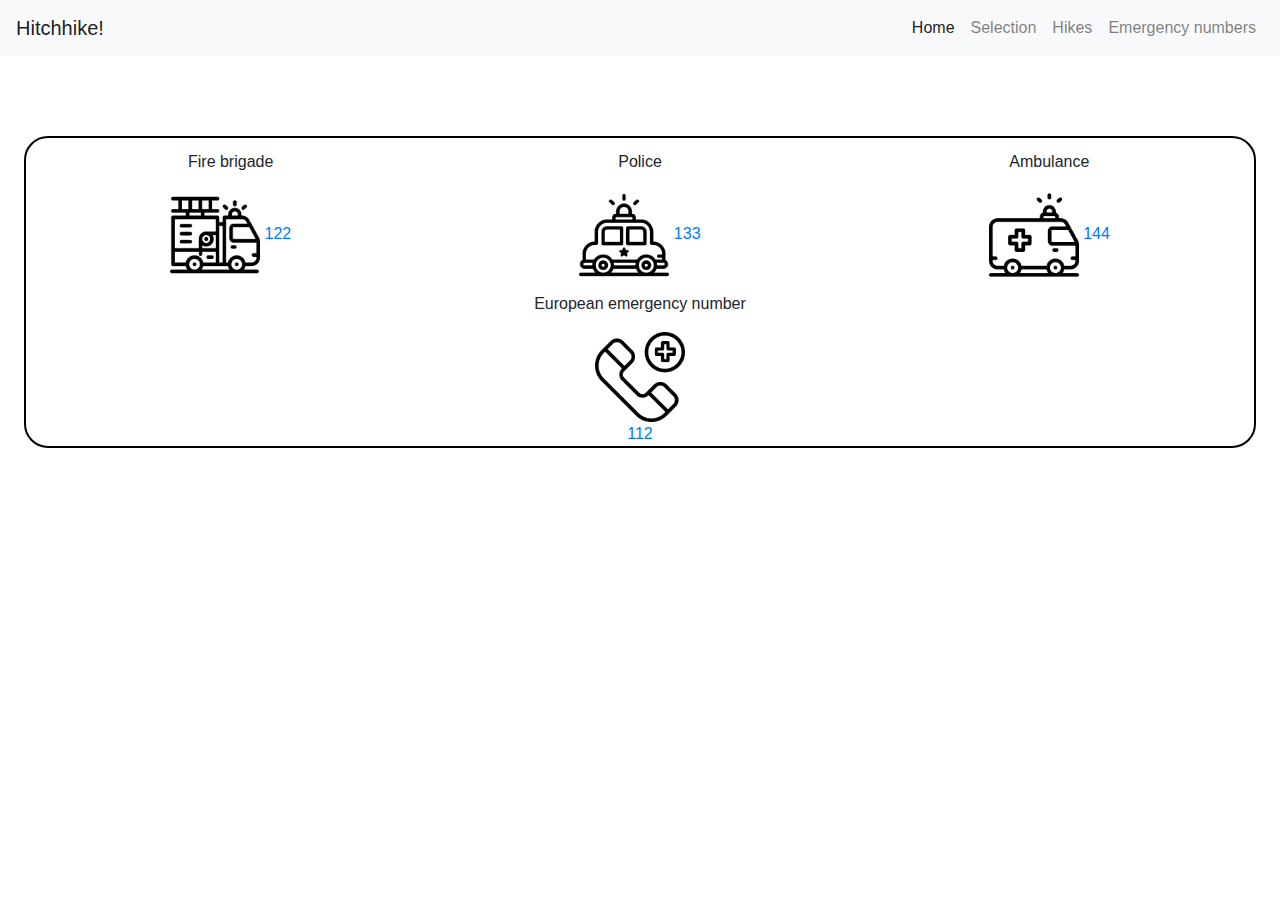
==== emergency.html @ 6195a1d3 "All the changes" ====
<!DOCTYPE html>
<html lang="en">
<head>
    <meta charset="UTF-8">
    <meta http-equiv="X-UA-Compatible" content="IE=edge">
    <meta name="viewport" content="width=device-width, initial-scale=1.0">
    <link rel="stylesheet" href="css/emergency.css">
    <link rel="preconnect" href="https://fonts.gstatic.com">
    <script src="index.js"></script>
    <link rel="stylesheet" href="https://maxcdn.bootstrapcdn.com/bootstrap/4.0.0/css/bootstrap.min.css">
    <script src="https://ajax.googleapis.com/ajax/libs/jquery/3.3.1/jquery.min.js"></script>
    <script src="https://cdnjs.cloudflare.com/ajax/libs/popper.js/1.12.9/umd/popper.min.js"></script>
    <script src="https://maxcdn.bootstrapcdn.com/bootstrap/4.0.0/js/bootstrap.min.js"></script>
    <link href="https://fonts.googleapis.com/css2?family=Montserrat:wght@300&display=swap" rel="stylesheet"> 
    <link rel="stylesheet" href="https://cdnjs.cloudflare.com/ajax/libs/font-awesome/4.7.0/css/font-awesome.min.css">
    <link rel="preconnect" href="https://fonts.googleapis.com">
    <link rel="preconnect" href="https://fonts.gstatic.com" crossorigin>
    <link href="https://fonts.googleapis.com/css2?family=Oxygen:wght@300&display=swap" rel="stylesheet">
    <title>Document</title>
</head>
<body>
  <div class="top">
    <nav class="navbar navbar-expand-md navbar-light bg-light">
        <a class="navbar-brand" href="#">Hitchhike!</a>
        <button class="navbar-toggler" type="button" data-toggle="collapse" data-target="#navbarSupportedContent">
          <span class="navbar-toggler-icon"></span>
        </button>
      
        <div class="collapse navbar-collapse" id="navbarSupportedContent">
          <ul class="navbar-nav ml-auto">
            <li class="nav-item active">
              <a class="nav-link" href="index.html">Home</a>
            </li>
            <li class="nav-item">
              <a class="nav-link" href="landing.html">Selection</a>
            </li>
            <li class="nav-item">
              <a class="nav-link" href="hikes.html">Hikes</a>
            </li>
            <li class="nav-item">
                <a class="nav-link" href="emergency.html">Emergency numbers</a>
            </li>
          </ul>
        </div>
      </nav>
</div>

        <div class="emergency-numbers">
            <div class="police">
                <p>Police</p>
                <a href="tel:+43-133"><img src="img/police.png" alt="" srcset=""> 133</a>
            </div>
            <div class="fire">
                <p>Fire brigade</p>
                <a href="tel:+43-122"><img src="img/fire-truck.png" alt="" srcset=""> 122</a>
                
            </div>
            <div class="ambulance">
                <p>Ambulance</p>
                <a href="tel:+43-144"><img src="img/ambulance.png" alt="" srcset=""> 144</a>
                
            </div>
            <div class="european">
                <p>European emergency number</p>
                <a href="tel:+43-112"><img src="img/emergency-number.png" alt="" srcset=""><br> 112</a>
            </div>
        </div>
    </div> 
</body>
</html>
---- css/emergency.css ----
.body {
  font-family: "Oxygen", sans-serif !important;
  margin: 0;
  height: 100%;
}

.top {
  margin-bottom: 5em;
}
.emergency-numbers {
  display: grid;
  margin-left: 1.5em;
  margin-right: 1.5em;
  grid-template-columns: 1fr 1fr 1fr;
  grid-template-rows: 1fr 1fr;
  gap: 0px 0px;
  grid-template-areas:
    "fire police ambulance"
    "european european european";
  border: solid 0.15em black;
  border-radius: 1.5em;
  margin-bottom: 4em;
}

.fire {
  grid-area: fire;
  margin: auto;
}
.police {
  grid-area: police;
  margin: auto;
}
.ambulance {
  grid-area: ambulance;
  margin: auto;
}
.european {
  grid-area: european;
  margin: auto;
}

body {
  font-family: "Montserrat", sans-serif;
  margin: 0;
  height: 100%;
}

.mobile-container {
  max-width: 100%;
  margin: auto;

  color: black;
  border-radius: 10px;
}

.topnav {
  overflow: hidden;
  background-color: rgb(199, 146, 162);
  position: relative;
}

.topnav #myLinks {
  display: none;
}

.topnav a {
  color: black;
  padding: 14px 16px;
  text-decoration: none;
  font-size: 17px;
  display: block;
}

.topnav a.icon {
  /*background: #c0d1fd;*/
  background: rgb(192, 132, 151);
  display: block;
  position: relative;
  right: 0;
  top: 0;
}

.topnav a:hover {
  background-color: #ddd;
  color: black;
}

.info-containers {
  display: flex;
  flex-direction: column;
  height: 100%;
  background-color: white;
}

.fire img,
.police img,
.ambulance img,
.european img {
  width: 10vh;
  height: auto;
  margin-left: auto;
  margin-right: auto;
}

p {
  text-align: center;
}

.fire,
.police,
.ambulance,
.european {
  text-align: center;
}
.container-city {
  height: 25vh;
  background-color: #f5e4e4;
  margin-right: 1.5em;
  margin-left: 1.5em;
  margin-bottom: 2.5em;
  margin-top: 2em;
  border-radius: 0.8em;
  box-shadow: 5px 6px 5px 1px rgba(167, 154, 154, 0.57);
}
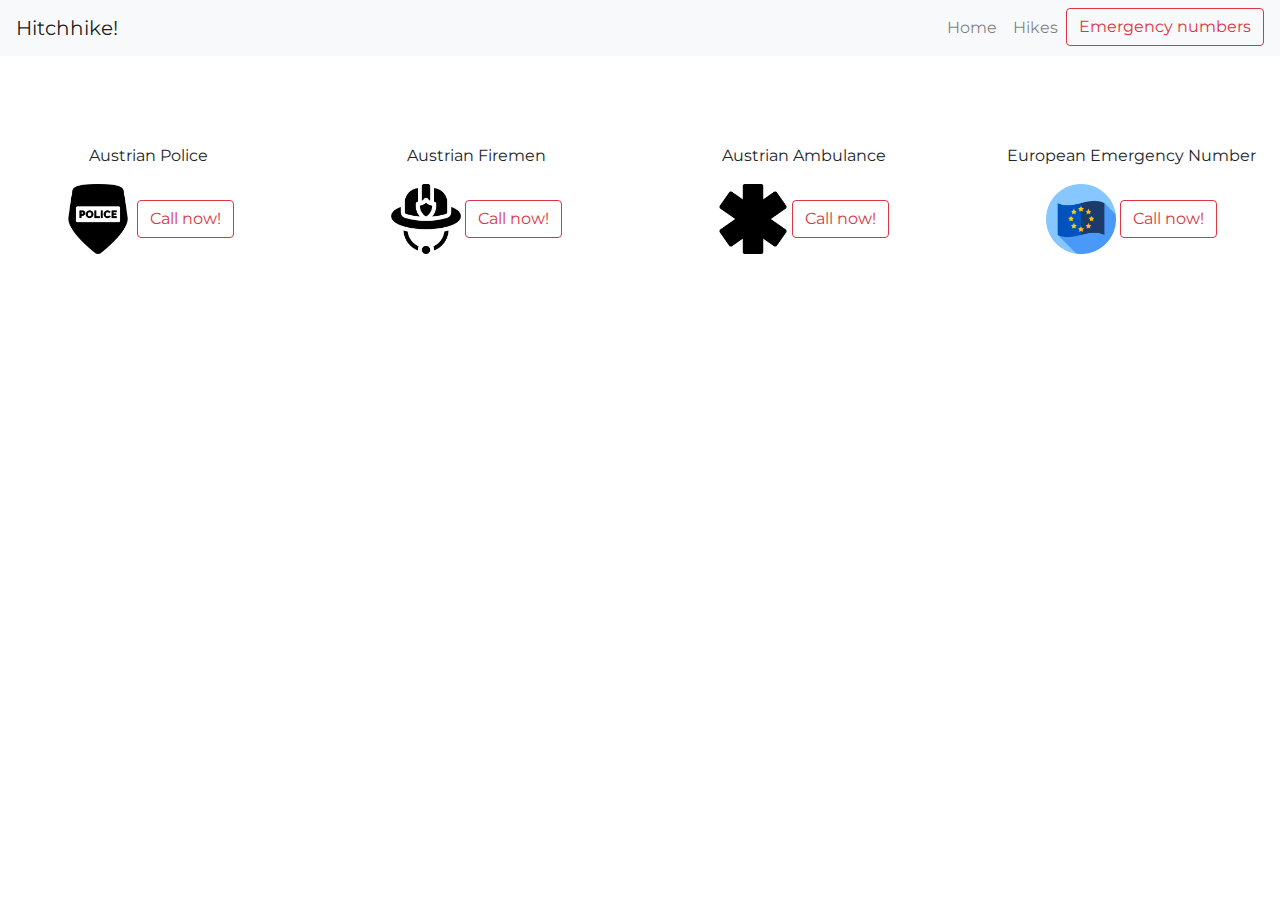
==== commit 05e5d546: "updated" ====
--- a/emergency.html
+++ b/emergency.html
@@ -4,7 +4,6 @@
     <meta charset="UTF-8">
     <meta http-equiv="X-UA-Compatible" content="IE=edge">
     <meta name="viewport" content="width=device-width, initial-scale=1.0">
-    <link rel="stylesheet" href="css/emergency.css">
     <link rel="preconnect" href="https://fonts.gstatic.com">
     <script src="index.js"></script>
     <link rel="stylesheet" href="https://maxcdn.bootstrapcdn.com/bootstrap/4.0.0/css/bootstrap.min.css">
@@ -16,36 +15,63 @@
     <link rel="preconnect" href="https://fonts.googleapis.com">
     <link rel="preconnect" href="https://fonts.gstatic.com" crossorigin>
     <link href="https://fonts.googleapis.com/css2?family=Oxygen:wght@300&display=swap" rel="stylesheet">
-    <title>Document</title>
+    <link rel="stylesheet" href="css/emergency.css">
+    <title>Emergency Numbers - Hitchike!</title>
 </head>
 <body>
   <div class="top">
     <nav class="navbar navbar-expand-md navbar-light bg-light">
-        <a class="navbar-brand" href="#">Hitchhike!</a>
-        <button class="navbar-toggler" type="button" data-toggle="collapse" data-target="#navbarSupportedContent">
-          <span class="navbar-toggler-icon"></span>
-        </button>
-      
-        <div class="collapse navbar-collapse" id="navbarSupportedContent">
-          <ul class="navbar-nav ml-auto">
-            <li class="nav-item active">
-              <a class="nav-link" href="index.html">Home</a>
-            </li>
-            <li class="nav-item">
-              <a class="nav-link" href="landing.html">Selection</a>
-            </li>
-            <li class="nav-item">
-              <a class="nav-link" href="hikes.html">Hikes</a>
-            </li>
-            <li class="nav-item">
-                <a class="nav-link" href="emergency.html">Emergency numbers</a>
-            </li>
-          </ul>
+      <a class="navbar-brand" href="index.html">Hitchhike!</a>
+      <button
+        class="navbar-toggler"
+        type="button"
+        data-toggle="collapse"
+        data-target="#navbarSupportedContent"
+      >
+        <span class="navbar-toggler-icon"></span>
+      </button>
+
+      <div class="collapse navbar-collapse" id="navbarSupportedContent">
+        <ul class="navbar-nav ml-auto">
+          <li class="nav-item">
+            <a class="nav-link" href="landing.html">Home</a>
+          </li>
+
+          <li class="nav-item">
+            <a class="nav-link" href="hikes.html">Hikes</a>
+          </li>
+          <li class="nav-item active">
+            <a class="btn btn-outline-danger " href="emergency.html">Emergency numbers</a>
+          </li>
+        </ul>
+      </div>
+    </nav>
+  </div>
+      <div class="row text-center">
+        <div class="col-md-3 p-2">
+          <p>Austrian Police</p>
+          <img src="media/shield.png" width="70">
+          <a class="btn btn-outline-danger" href="tel:+43-133">Call now!</a>
         </div>
-      </nav>
-</div>
-
-        <div class="emergency-numbers">
+        <div class="col-md-3 p-2">
+          <p>Austrian Firemen</p>
+          <img src="media/firefighter-helmet.png" width="70">
+          <a class="btn btn-outline-danger" href="tel:+43-122">Call now!</a>
+        </div>
+        <div class="col-md-3 p-2">
+          <p>Austrian Ambulance</p>
+          <img src="media/star.png" width="70">
+          <a class="btn btn-outline-danger" href="tel:+43-144">Call now!</a>
+        </div>
+        <div class="col-md-3 p-2">
+          <p>European Emergency Number</p>
+          <img src="media/european-union.png" width="70"> 
+          <a class="btn btn-outline-danger" href="tel:+43-112">Call now!</a>
+        </div>
+      </div>
+      <div class="row"></div>
+  
+       <!--<div class="emergency-numbers">
             <div class="police">
                 <p>Police</p>
                 <a href="tel:+43-133"><img src="img/police.png" alt="" srcset=""> 133</a>
@@ -65,6 +91,6 @@
                 <a href="tel:+43-112"><img src="img/emergency-number.png" alt="" srcset=""><br> 112</a>
             </div>
         </div>
-    </div> 
+    </div> --> 
 </body>
 </html>--- a/css/emergency.css
+++ b/css/emergency.css
@@ -1,3 +1,7 @@
+html{
+  overflow-x: hidden;
+}
+
 .body {
   font-family: "Oxygen", sans-serif !important;
   margin: 0;
